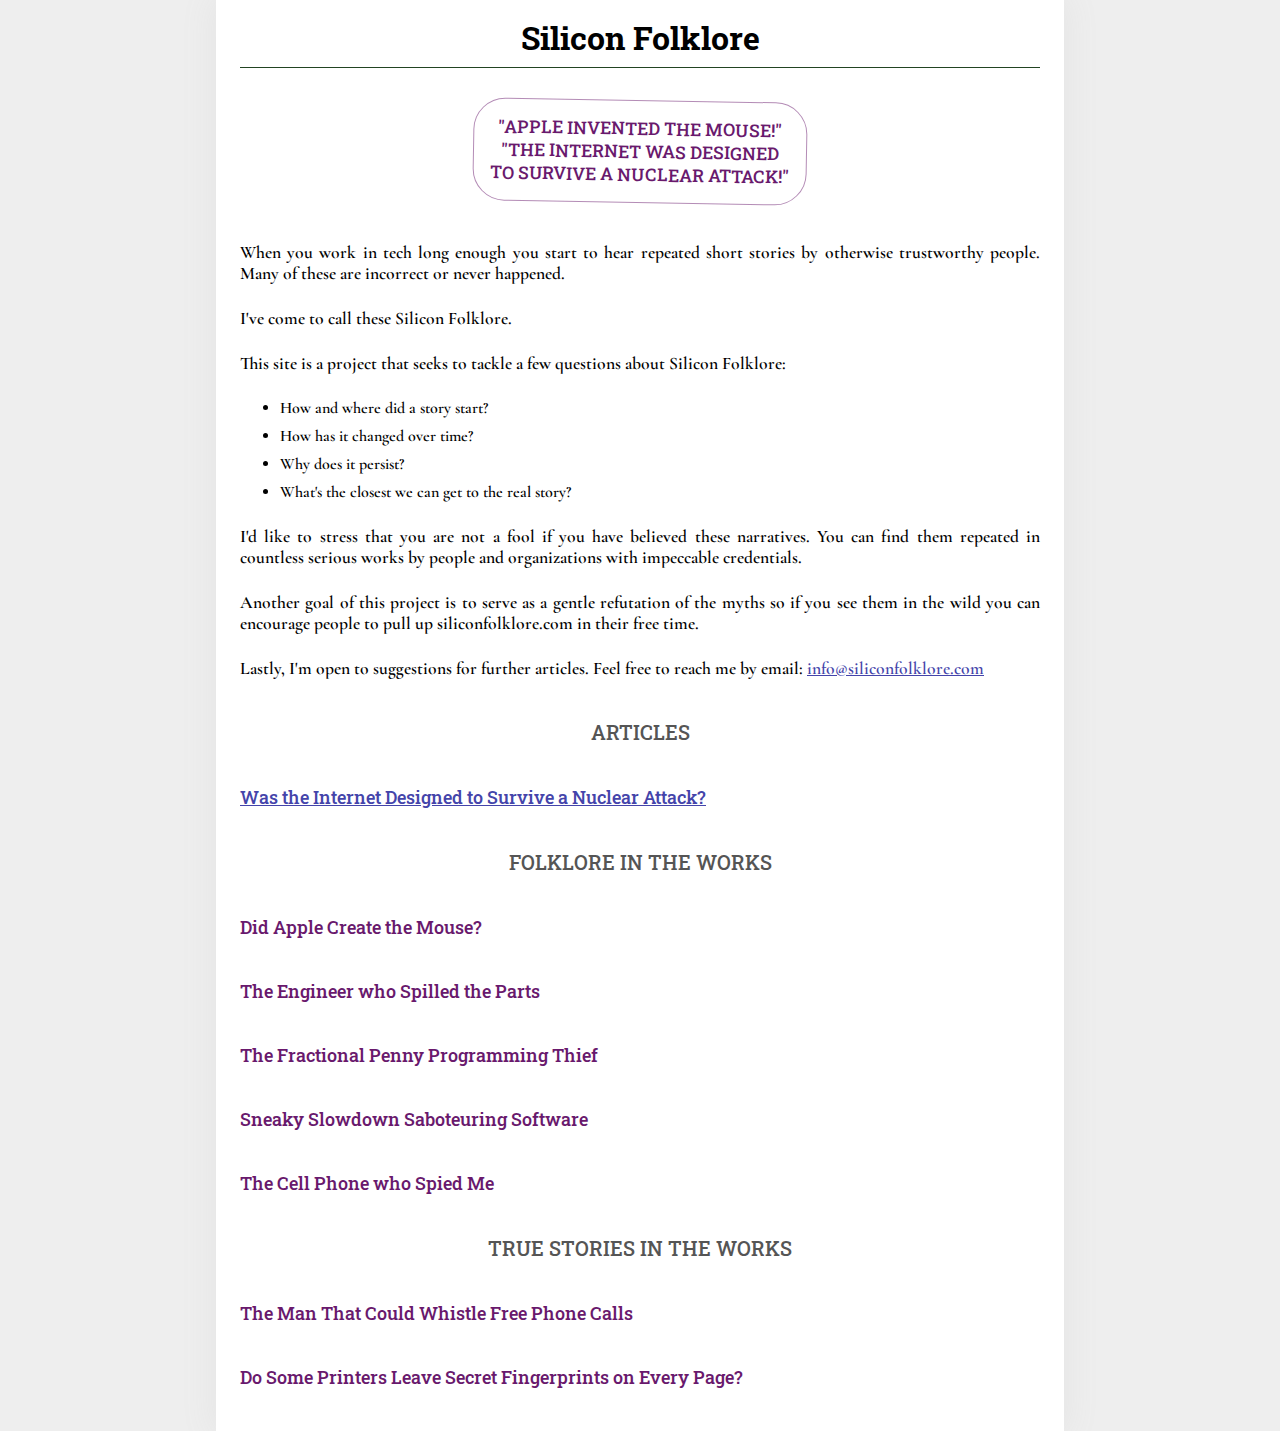
==== index.html @ d46edf8d "first" ====
<!doctype html>
<html>
<head>
<meta http-equiv="content-type" content="text/html; charset=utf-8">
<meta name="viewport" content="width=device-width, initial-scale=1.0" />
<link rel="preconnect" href="https://fonts.googleapis.com">
<link rel="preconnect" href="https://fonts.gstatic.com" crossorigin>
<link href="https://fonts.googleapis.com/css2?family=Cormorant+Garamond:ital,wght@0,400;0,600;0,700;1,400;1,700&family=Roboto+Slab&display=swap" rel="stylesheet"> 
<link href="silicon.css?1" rel="stylesheet">
<meta name="twitter:card" content="summary_large_image" />
<meta name="twitter:site" content="@emorobot" />
<meta name="twitter:creator" content="@emorobot" />
<meta name="twitter:url" content="https://siliconfolklore.com/" />

<meta name="twitter:title" content="Silicon Folklore" />
<meta name="twitter:description" content="The durable tech lies we tell ourselves" />
<meta name="twitter:image" content="http://siliconfolklore.com/silicon-folklore-twit.jpg" />

<meta name="og:title" content="Silicon Folklore" />
<meta name="og:description" content="The durable tech lies we tell ourselves" />
<meta name="og:image" content="http://siliconfolklore.com/silicon-folklore-fb.jpg" />
<title>Silicon Folklore Intro</title>
</head>
<body>
<main>

<h1 id="silicon-folklore">Silicon Folklore</h1>
<div id="myths-container">
<h2 id="myths">
&quot;Apple Invented The Mouse!&quot;<br/>&quot;The Internet Was Designed <br/>to Survive a Nuclear Attack!&quot;
</h2>
</div>
<p>When you work in tech long enough you start to hear repeated short stories by otherwise trustworthy people. Many of these are incorrect or never happened.</p>
<p>I've come to call these Silicon Folklore.</p>
<p>This site is a project that seeks to tackle a few questions about Silicon Folklore:</p>
<ul>
<li>How and where did a story start?</li>
<li>How has it changed over time?</li>
<li>Why does it persist?</li>
<li>What's the closest we can get to the real story?</li>
</ul>
<p>I'd like to stress that you are not a fool if you have believed these narratives. You can find them repeated in countless serious works by people and organizations with impeccable credentials.</p>
<p>Another goal of this project is to serve as a gentle refutation of the myths so if you see them in the wild you can encourage people to pull up siliconfolklore.com in their free time.</p>
<p>Lastly, I'm open to suggestions for further articles. Feel free to reach me by email: <a href="mailto:info@siliconfolklore.com" class="uri">info@siliconfolklore.com</a></p>
<div id="list">
<h2 id="articles">Articles</h2>
<h3 id="was-the-internet-designed-to-survive-a-nuclear-attack"><a href="nuclear-myth.html">Was the Internet Designed to Survive a Nuclear Attack?</a></h3>
<h2 id="folklore-in-the-works">Folklore in the works</h2>
<h3 id="did-apple-create-the-mouse">Did Apple Create the Mouse?</h3>
<h3 id="the-engineer-who-spilled-the-parts">The Engineer who Spilled the Parts</h3>
<h3 id="the-fractional-penny-programming-thief">The Fractional Penny Programming Thief</h3>
<h3 id="sneaky-slowdown-saboteuring-software">Sneaky Slowdown Saboteuring Software</h3>
<h3 id="the-cell-phone-who-spied-me">The Cell Phone who Spied Me</h3>
<h2 id="true-stories-in-the-works">True stories in the works</h2>
<h3 id="the-man-that-could-whistle-free-phone-calls">The Man That Could Whistle Free Phone Calls</h3>
<h3 id="do-some-printers-leave-secret-fingerprints-on-every-page">Do Some Printers Leave Secret Fingerprints on Every Page?</h3>
</div>
</main>
</body>
</html>
---- silicon.css ----
body {
  font-family: 'Cormorant Garamond', serif;
  font-weight:600;
  text-align: center;
  margin: 0;
  padding: 0;
  background: #eee;
}
main {
  text-align: left;
  background: #fff;
  padding: 1.5rem;
  padding-top: 0;
  display: inline-block;
  box-shadow: 0 0 2rem 0.1rem #e4e4e4;
  width: min(50rem, 100vw - 3rem);
}
h1,h2,h3,h4{
  font-family: 'Roboto Slab', serif;
}
   h2,h3   {
font-weight: 500;
text-transform: uppercase;
color:#69196D;
margin-top:2.5rem;
}
h1,h2,   h4{
  text-align: center;
}

#list h2 {
  color: #555;
}
#list h3 {
  text-transform: none;
}
h1 {
  padding: 0.5rem 0;
  margin: 0.5rem 0;
  border-bottom: 0.07rem solid #242;
}
h2 {
  font-size: 1.25rem;
}
h3 {
  font-size: 1.15rem;
}
h4 {
  margin-top: -.5rem;
  font-weight: 400;
  color: #555;
}

a {
  color: #44a;
}
h1 a, h1 a:visited {
  color:#111;
  text-decoration: none;
}

strong,b {
  font-weight: 900;
}
p {
  margin: 1.5rem 0;
  text-align: justify;
  font-size: 1.1rem;
}
blockquote {
  border-left: 0.10rem solid #cac7f3;
  padding-left: 0.75rem;
  margin-left: 0.5rem;
  margin-right: 1.5rem;
  padding-top: 0;
  line-height: 1.4rem;
  color: #314;
  margin-top: -1rem;
  padding-bottom: 0rem;
}
blockquote p {
  text-align: left;
}

  
figure {
  padding-left: 0;
  margin: 1.5rem 0;
  width: 100%;
  text-align: center;
  color: #768;
}

img {
  width: min(80vw, 42rem);
  box-shadow: 0 0 0.5rem 0.2rem #eee6ee;
}
li {
  margin: 0.5rem 0;
}
tt {
  font-family: 'Cutive Mono', monospace;
  font-size: 0.9rem;
  margin: 0 .15rem;
}
#myths-container {
  text-align: center;
  margin-top: -1rem;
}
#myths {
  display: inline-block;
  font-size: 1.1rem;
  border: 0.1rem solid rgba(105, 25, 109, 50%);
  border-radius: 2rem;
  padding: 1rem;
  transform: rotate(1deg);
}
hr {
  margin-top: 3rem;
  border: 0.1rem solid rgba(105, 25, 109, 20%);
}
aside {
  color: #313;
  margin: 0 -.5rem;
  padding: 1rem 1.5rem;
  border-top: 0.1rem solid rgba(105, 25, 109, 20%);
  border-bottom: 0.1rem solid rgba(105, 25, 109, 20%);
}
aside h4 {
  text-transform: uppercase;
  font-size: 0.9rem;
  margin-top:1rem;
  color: #313;
}
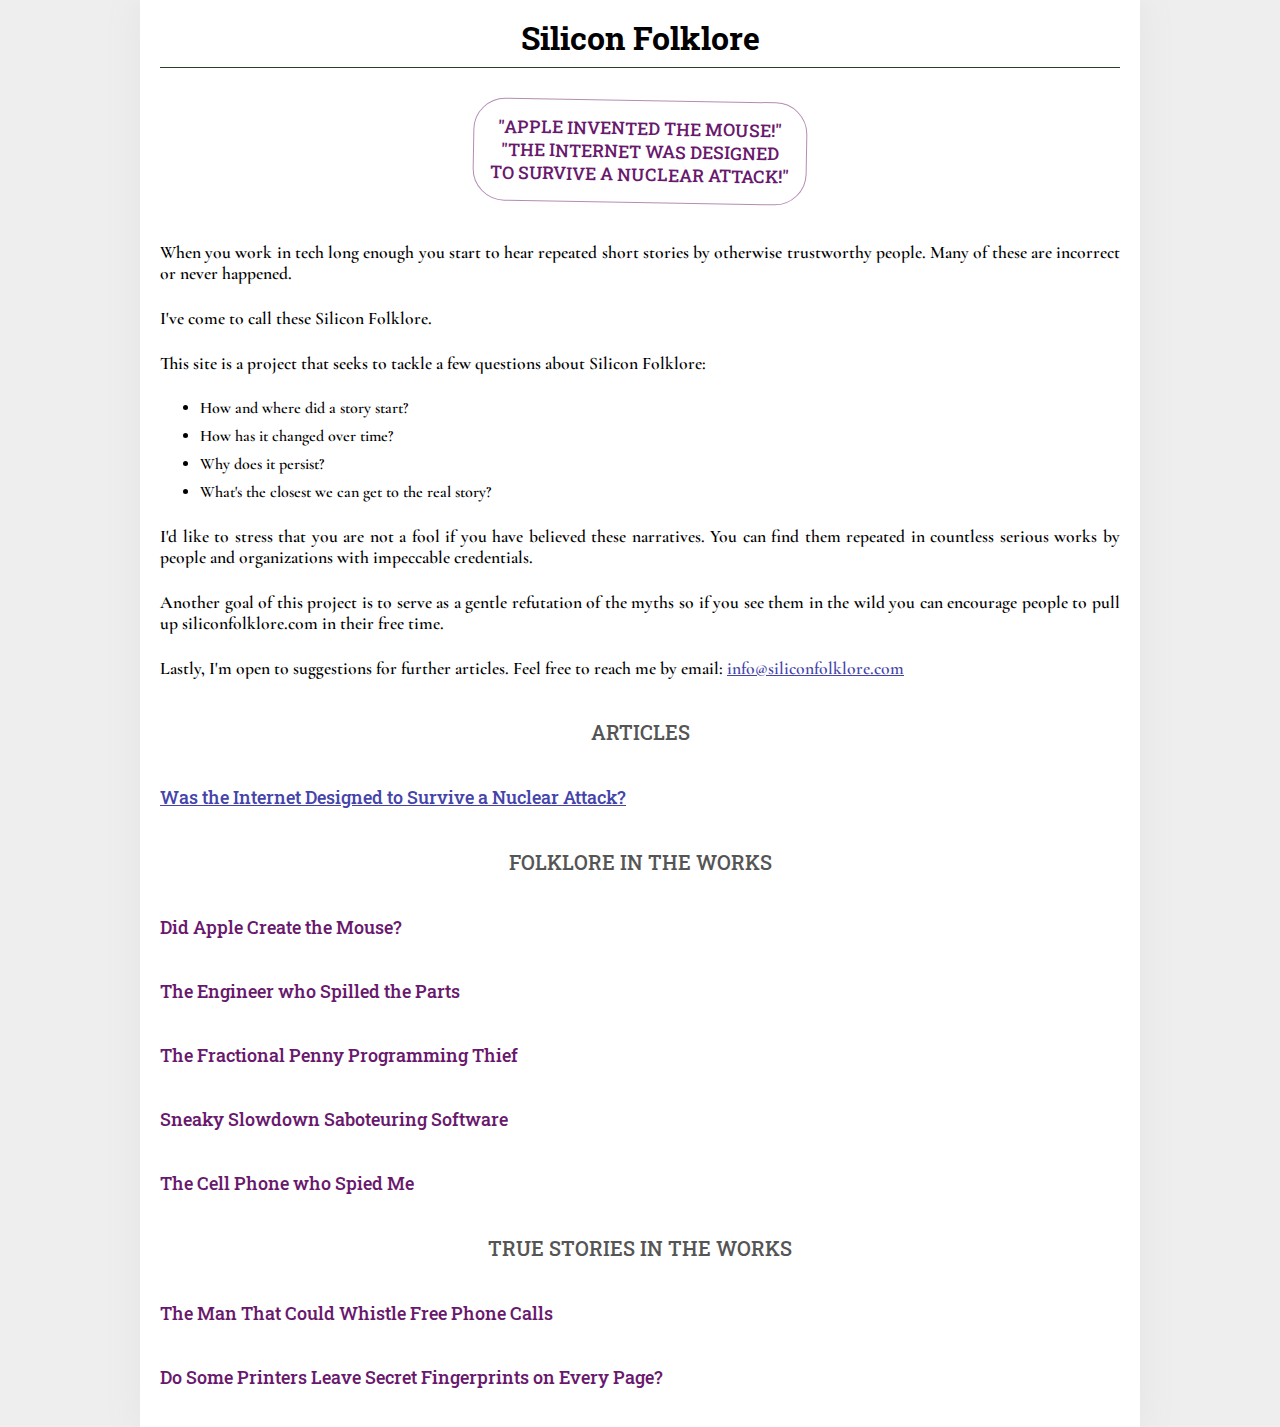
==== commit 8c8829cd: "rename" ====
--- a/index.html
+++ b/index.html
@@ -44,7 +44,7 @@
 <p>Lastly, I'm open to suggestions for further articles. Feel free to reach me by email: <a href="mailto:info@siliconfolklore.com" class="uri">info@siliconfolklore.com</a></p>
 <div id="list">
 <h2 id="articles">Articles</h2>
-<h3 id="was-the-internet-designed-to-survive-a-nuclear-attack"><a href="nuclear-myth.html">Was the Internet Designed to Survive a Nuclear Attack?</a></h3>
+<h3 id="was-the-internet-designed-to-survive-a-nuclear-attack"><a href="/internet-history">Was the Internet Designed to Survive a Nuclear Attack?</a></h3>
 <h2 id="folklore-in-the-works">Folklore in the works</h2>
 <h3 id="did-apple-create-the-mouse">Did Apple Create the Mouse?</h3>
 <h3 id="the-engineer-who-spilled-the-parts">The Engineer who Spilled the Parts</h3>
--- a/silicon.css
+++ b/silicon.css
@@ -8,23 +8,23 @@
 }
 main {
   text-align: left;
-  background: #fff;
-  padding: 1.5rem;
+  padding: 1.25rem;
   padding-top: 0;
   display: inline-block;
   box-shadow: 0 0 2rem 0.1rem #e4e4e4;
-  width: min(50rem, 100vw - 3rem);
-}
-h1,h2,h3,h4{
+  width: min(60rem, 100vw - 2.5rem);
+  background-color: #fff;
+}
+h1,h2,h3,h4,h5{
   font-family: 'Roboto Slab', serif;
 }
-   h2,h3   {
+   h2,h3,h4   {
 font-weight: 500;
 text-transform: uppercase;
 color:#69196D;
 margin-top:2.5rem;
 }
-h1,h2,   h4{
+h1,h2,      h5{
   text-align: center;
 }
 
@@ -46,13 +46,23 @@
   font-size: 1.15rem;
 }
 h4 {
-  margin-top: -.5rem;
+  text-transform: none;
+  font-size: 1rem;
+}
+h5 {
+  margin-top: 1rem;
   font-weight: 400;
   color: #555;
 }
-
 a {
   color: #44a;
+}
+a.foot {
+  text-decoration:none;
+  color: #84a;
+}
+p.foot {
+  margin-left:2rem;
 }
 h1 a, h1 a:visited {
   color:#111;
@@ -61,6 +71,8 @@
 
 strong,b {
   font-weight: 900;
+  -webkit-text-stroke: 0.4px;
+  text-stroke: 0.4px;
 }
 p {
   margin: 1.5rem 0;
@@ -91,6 +103,60 @@
   color: #768;
 }
 
+table {
+  background: #fff;
+  border-spacing: 0;
+  border: 1px solid #777;
+}
+#heat td:nth-child(2n+3){
+	border:0;
+  background-color: #cac7f3;
+}
+#heat td:nth-child(2n+4){
+	border:0;
+  background-color: #F2C6D9;
+}
+
+td,th {
+  white-space: nowrap;
+  border-bottom: 1px solid #777;
+  padding: 0.25rem;
+  text-align: center;
+  min-width: 1.5rem;
+  border-bottom: 1px solid #777;
+  border-right: 1px solid #777;
+}
+td.arpa {
+  background-image: url("arpa.png");
+}
+tr.thic > td {
+  border-bottom: 1px solid #000;
+}
+tr > *:last-of-type
+{
+  border-right: none;
+}
+tbody > tr:last-of-type > td {
+  border-bottom: none;
+}
+th {
+  text-align: left;
+  text-orientation: sideways-right;
+  writing-mode: vertical-rl;
+}
+td:nth-child(1) {
+  text-align: right;
+  white-space: nowrap;
+}
+td.maybe {
+  background-color: #dcdcdc;
+}
+td.yes {
+  background-color: #cac7f3;
+}
+td.no {
+  background-color: #F2C6D9;
+}
 img {
   width: min(80vw, 42rem);
   box-shadow: 0 0 0.5rem 0.2rem #eee6ee;
@@ -126,7 +192,7 @@
   border-top: 0.1rem solid rgba(105, 25, 109, 20%);
   border-bottom: 0.1rem solid rgba(105, 25, 109, 20%);
 }
-aside h4 {
+aside h5 {
   text-transform: uppercase;
   font-size: 0.9rem;
   margin-top:1rem;
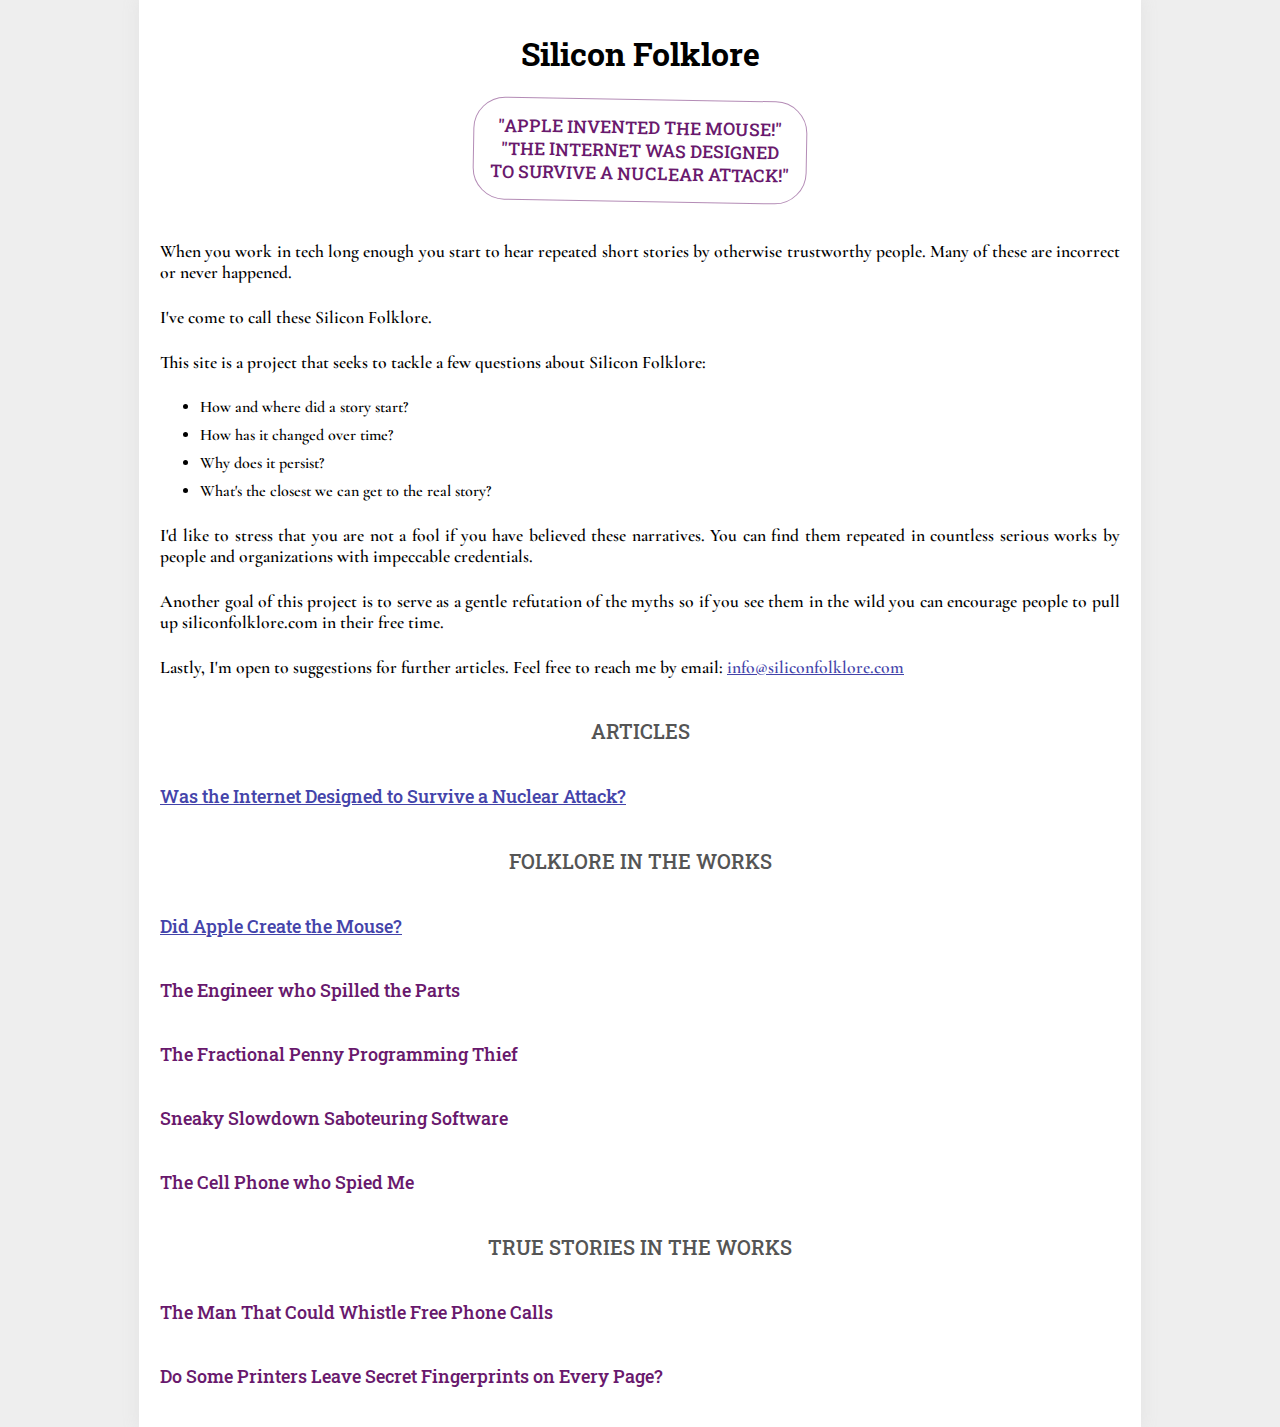
==== commit bcac231d: "adding the mouse" ====
--- a/index.html
+++ b/index.html
@@ -46,7 +46,7 @@
 <h2 id="articles">Articles</h2>
 <h3 id="was-the-internet-designed-to-survive-a-nuclear-attack"><a href="/internet-history">Was the Internet Designed to Survive a Nuclear Attack?</a></h3>
 <h2 id="folklore-in-the-works">Folklore in the works</h2>
-<h3 id="did-apple-create-the-mouse">Did Apple Create the Mouse?</h3>
+<h3 id="did-apple-create-the-mouse"><a href="/mouse/">Did Apple Create the Mouse?</a></h3>
 <h3 id="the-engineer-who-spilled-the-parts">The Engineer who Spilled the Parts</h3>
 <h3 id="the-fractional-penny-programming-thief">The Fractional Penny Programming Thief</h3>
 <h3 id="sneaky-slowdown-saboteuring-software">Sneaky Slowdown Saboteuring Software</h3>
--- a/silicon.css
+++ b/silicon.css
@@ -8,11 +8,11 @@
 }
 main {
   text-align: left;
-  padding: 1.25rem;
+  padding: 1.3rem;
   padding-top: 0;
   display: inline-block;
-  box-shadow: 0 0 2rem 0.1rem #e4e4e4;
-  width: min(60rem, 100vw - 2.5rem);
+  box-shadow: 0 0 1rem 0.1rem #e4e4e4;
+  width: min(60rem, 100vw - 3.3rem);
   background-color: #fff;
 }
 h1,h2,h3,h4,h5{
@@ -28,6 +28,10 @@
   text-align: center;
 }
 
+.tabular-magic {
+  width: min(100%, 100vw - 3rem);
+  overflow-x:auto;
+}
 #list h2 {
   color: #555;
 }
@@ -35,9 +39,8 @@
   text-transform: none;
 }
 h1 {
-  padding: 0.5rem 0;
-  margin: 0.5rem 0;
-  border-bottom: 0.07rem solid #242;
+  padding: 1.5rem 0 0 0;
+  margin: 0.5rem 0 0;
 }
 h2 {
   font-size: 1.25rem;
@@ -100,7 +103,12 @@
   margin: 1.5rem 0;
   width: 100%;
   text-align: center;
+}
+figcaption{
   color: #768;
+}
+figcaption a{
+  color: #77e;
 }
 
 table {
@@ -157,9 +165,12 @@
 td.no {
   background-color: #F2C6D9;
 }
-img {
+iframe,img {
   width: min(80vw, 42rem);
   box-shadow: 0 0 0.5rem 0.2rem #eee6ee;
+}
+iframe {
+  max-height: 60vw;
 }
 li {
   margin: 0.5rem 0;
